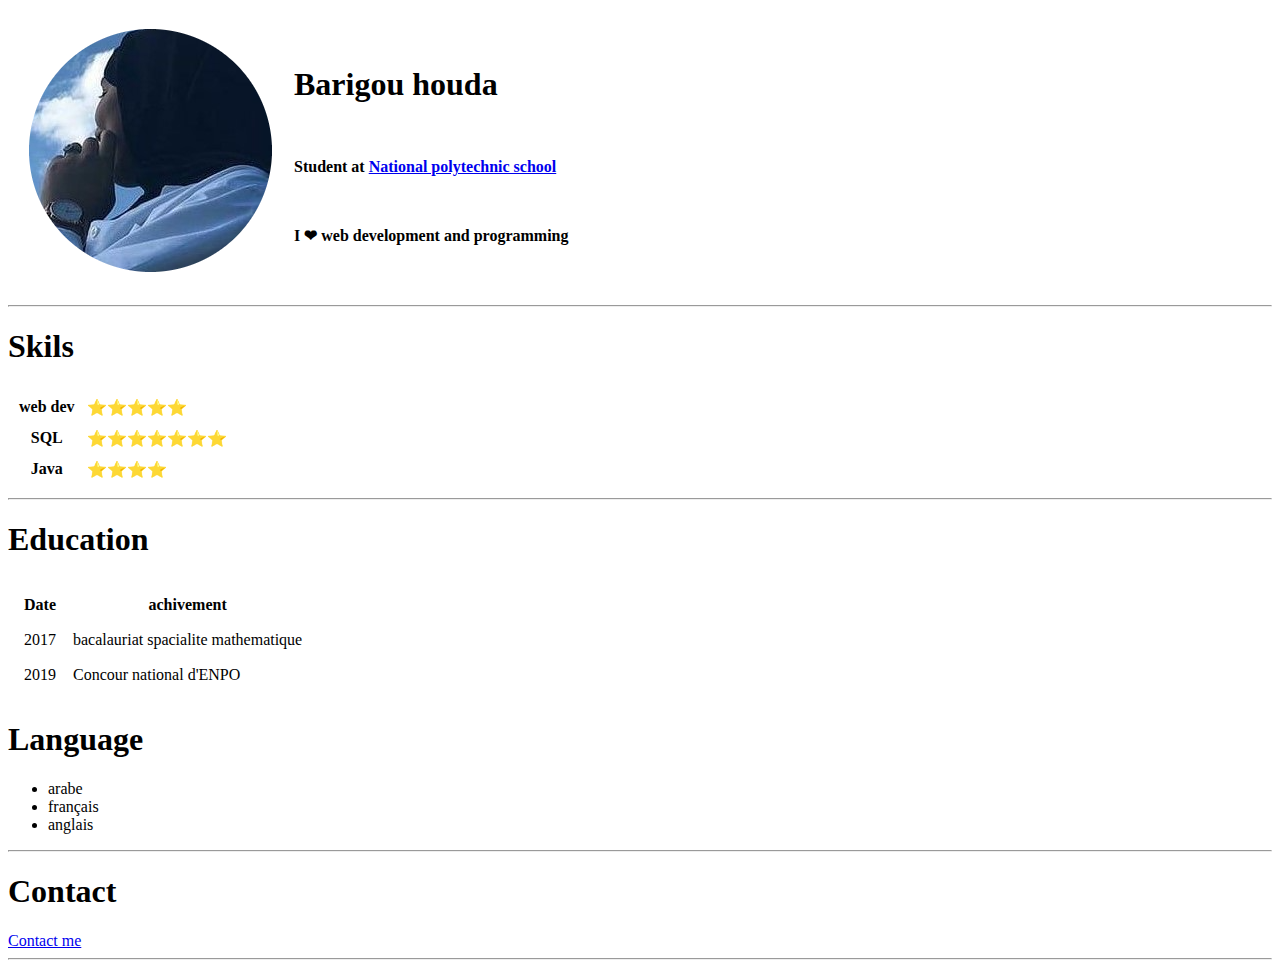
==== index.html @ eae4ea98 "Add files via upload" ====
<!DOCTYPE html>
<html>
<head>
    <meta charset="UTF-8">

    <title>houda's site</title>
    <link rel="stylesheet" href="C:\Users\ASUS\Desktop\CSS\styles.css">

</head>
<body>

<table cellspacing="20">
    <tr>
        <td><img src="image2.png" alt="houda"></td>
        <td>
            <h1>Barigou houda</h1><br>
            <p><b>Student at <a href="https://fr.wikipedia.org/wiki/%C3%89cole_nationale_polytechnique_d%27Oran">National polytechnic school</a></b></p><br>
            <p><b> I ❤ web development and programming</b> </p>
            </td>
            </tr>
            </table>
            <hr>
            <h1>Skils</h1>
           <table cellspacing="10">
               <tr>
                   <th>web dev</th>
                    <td>⭐⭐⭐⭐⭐</td>
               </tr>

                    <tr>
                        <th>SQL</td>
                        <td>⭐⭐⭐⭐⭐⭐⭐</th>
                    </tr>

                        <tr>
                            <th>Java</th>
                            <td>⭐⭐⭐⭐</td>
                        </tr>
           </table>
           <hr>
           <h1>Education</h1>
           <table cellspacing="15" >
               <tr><th>Date</th>
                <th>achivement</th>
            </tr>
            <tr>
                <td>2017</td>
                <td>bacalauriat spacialite mathematique</td>
            </tr>
            <tr>
                <td>2019</td>
                <td>Concour national d'ENPO </td>
            </tr>
           </table>
           <h1>Language</h1>
           <Ul>
               <li>arabe</li>
               <li>français</li>
               <li>anglais</li>
           </Ul>
           <hr>
           <h1>Contact</h1>
           <a href="contact.html">Contact me </a>
           <hr>

</body>
</html>
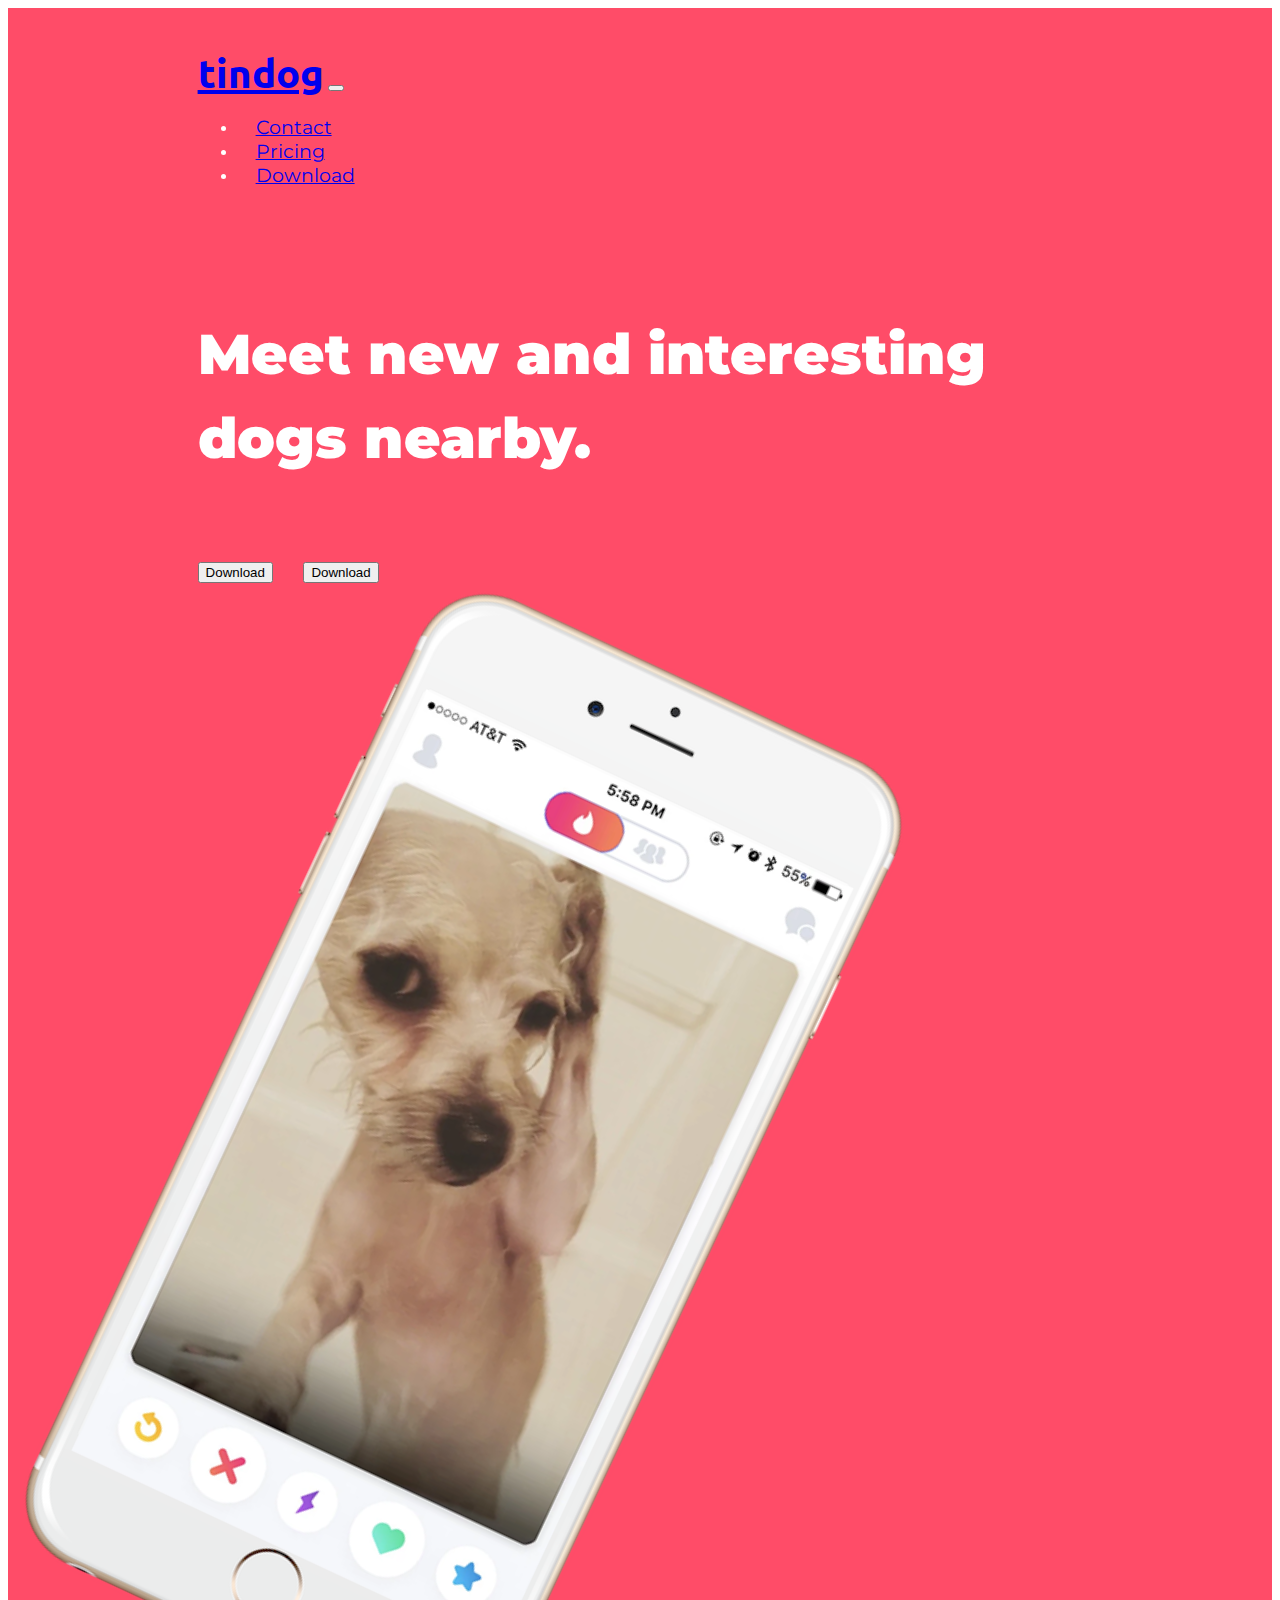
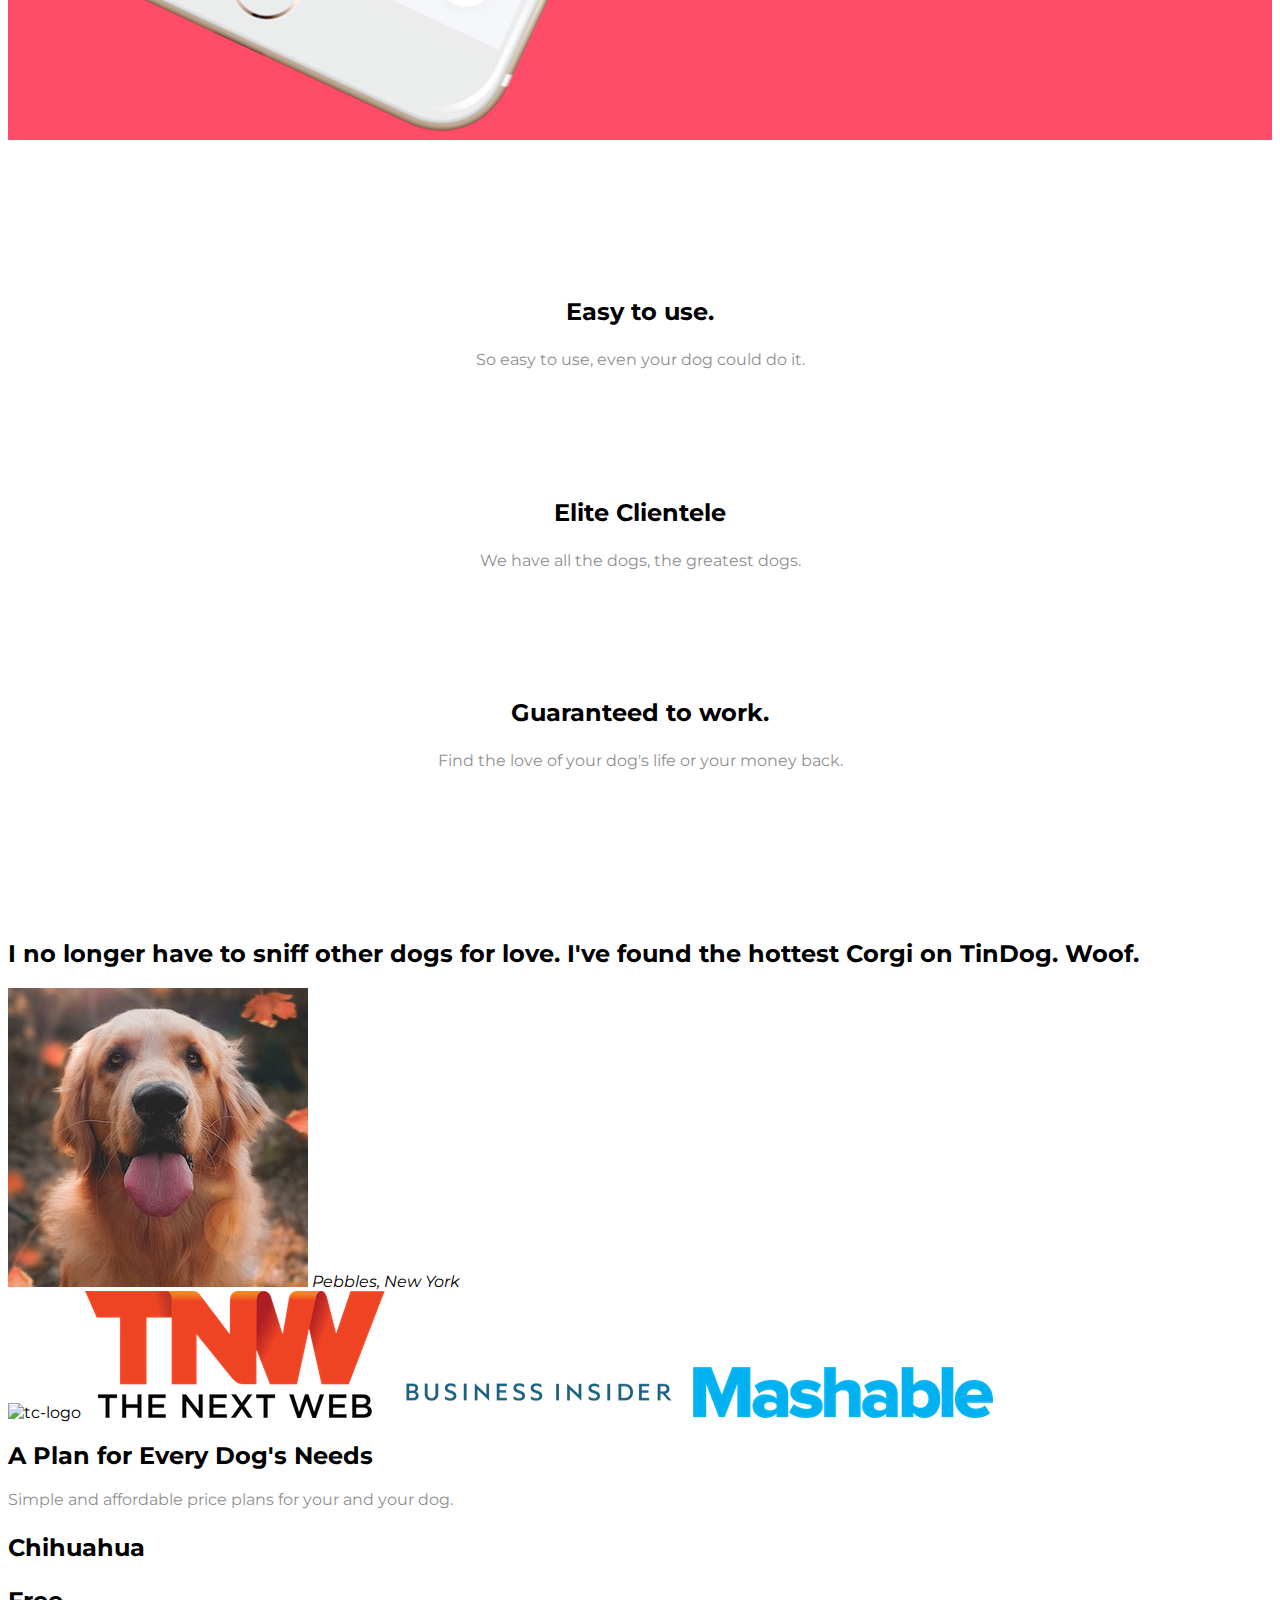
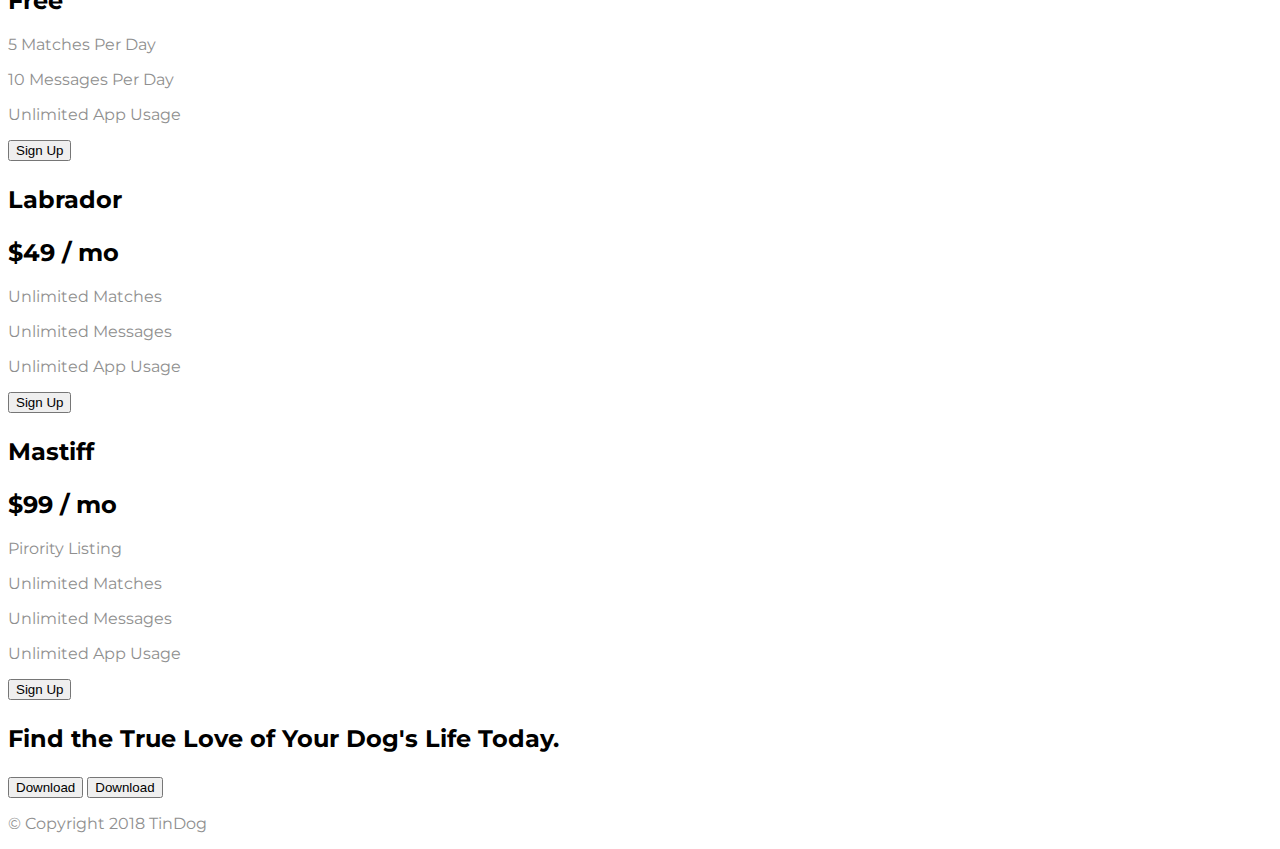
==== commit 94c6ae08: "Add files via upload" ====
--- a/index.html
+++ b/index.html
@@ -1,78 +1,172 @@
-<!DOCTYPE html>
-<html>
-<head>
-    <meta charset="UTF-8">
-
-    <title>houda's site</title>
-    <link rel="stylesheet" href="C:\Users\ASUS\Desktop\CSS\styles.css">
-
-</head>
-<body>
-
-<table cellspacing="20">
-    <tr>
-        <td><img src="image2.png" alt="houda"></td>
-        <td>
-            <h1>Barigou houda</h1><br>
-            <p><b>Student at <a href="https://fr.wikipedia.org/wiki/%C3%89cole_nationale_polytechnique_d%27Oran">National polytechnic school</a></b></p><br>
-            <p><b> I ❤ web development and programming</b> </p>
-            </td>
-            </tr>
-            </table>
-            <hr>
-            <h1>Skils</h1>
-           <table cellspacing="10">
-               <tr>
-                   <th>web dev</th>
-                    <td>⭐⭐⭐⭐⭐</td>
-               </tr>
-
-                    <tr>
-                        <th>SQL</td>
-                        <td>⭐⭐⭐⭐⭐⭐⭐</th>
-                    </tr>
-
-                        <tr>
-                            <th>Java</th>
-                            <td>⭐⭐⭐⭐</td>
-                        </tr>
-           </table>
-           <hr>
-           <h1>Education</h1>
-           <table cellspacing="15" >
-               <tr><th>Date</th>
-                <th>achivement</th>
-            </tr>
-            <tr>
-                <td>2017</td>
-                <td>bacalauriat spacialite mathematique</td>
-            </tr>
-            <tr>
-                <td>2019</td>
-                <td>Concour national d'ENPO </td>
-            </tr>
-           </table>
-           <h1>Language</h1>
-           <Ul>
-               <li>arabe</li>
-               <li>français</li>
-               <li>anglais</li>
-           </Ul>
-           <hr>
-           <h1>Contact</h1>
-           <a href="contact.html">Contact me </a>
-           <hr>
-
-</body>
-</html>
-
-
-
-
-
-
-
-            
-
-
-    +<!DOCTYPE html>
+<html>
+
+<head>
+  <meta charset="utf-8">
+  <title>TinDog</title>
+  <!-- google font -->
+  <link href="https://fonts.googleapis.com/css2?family=Montserrat:wght@100;400;900&family=Ubuntu:wght@300&display=swap" rel="stylesheet">
+
+  <!-- bootstrap -->
+  <link href="https://cdn.jsdelivr.net/npm/bootstrap@5.1.0/dist/css/bootstrap.min.css" rel="stylesheet" integrity="sha384-KyZXEAg3QhqLMpG8r+8fhAXLRk2vvoC2f3B09zVXn8CA5QIVfZOJ3BCsw2P0p/We" crossorigin="anonymous">
+  <script src="https://cdn.jsdelivr.net/npm/bootstrap@5.1.0/dist/js/bootstrap.bundle.min.js" integrity="sha384-U1DAWAznBHeqEIlVSCgzq+c9gqGAJn5c/t99JyeKa9xxaYpSvHU5awsuZVVFIhvj" crossorigin="anonymous"></script>
+
+  <!-- css -->
+  <link rel="stylesheet" href="css/styles.css">
+
+  <!-- font awsome -->
+  <link rel="stylesheet" href="https://use.fontawesome.com/releases/v5.15.4/css/all.css" integrity="sha384-DyZ88mC6Up2uqS4h/KRgHuoeGwBcD4Ng9SiP4dIRy0EXTlnuz47vAwmeGwVChigm" crossorigin="anonymous">
+  
+</head>
+
+<body>
+
+  <section id="title">
+    <div class="container-fluid" >
+    <nav class="navbar navbar-expand-lg navbar-dark ">
+      <a class="navbar-brand" href="#" >tindog</a>
+      <button class="navbar-toggler" type="button" data-bs-toggle="collapse" data-bs-target="#navbarSupportedContent" aria-controls="navbarSupportedContent" aria-expanded="false" aria-label="Toggle navigation">
+       <span class="navbar-toggler-icon"></span>
+     </button>
+         
+     <div class="collapse navbar-collapse" id="navbarSupportedContent">
+     <ul class="navbar-nav ms-auto">
+         <li class="nav-item">
+             <a class="nav-link" href="#">Contact</a>
+         </li>
+         <li class="nav-item">
+             <a class="nav-link" href="#">Pricing</a>
+         </li>
+         <li class="nav-item">
+             <a class="nav-link" href="#">Download</a>
+         </li>
+     </ul>
+     </div>
+ </nav>
+
+
+
+
+    <!-- Title -->
+<div class="row">
+    <div class="col-lg-6 ">
+      <h1>Meet new and interesting dogs nearby.</h1>
+      <button type="button" class="btn btn-dark btn-lg download-button" ><i class="fab fa-apple"></i> Download</button>
+      <button type="button" class="btn btn-outline-light btn-lg download-button"><i class="fab fa-google-play"></i> Download</button>
+    </div>
+    <div class="col-lg-6 ">
+      <img class="title-image" src="images/iphone6.png" alt="iphone-mockup">
+    </div>
+  </div>
+</div>
+  </section>
+
+
+  <!-- Features -->
+
+  <section id="features">
+    <div class="row" >
+    <div class="feature-box col-lg-4">
+    <i class="icon fas fa-check-circle fa-4x"></i>
+    <h3>Easy to use.</h3>
+    <p>So easy to use, even your dog could do it.</p>
+  </div>
+    <div class="feature-box col-lg-4">
+    <i class="icon fas fa-bullseye fa-4x"></i>
+    <h3>Elite Clientele</h3>
+    <p>We have all the dogs, the greatest dogs.</p>
+  </div>
+    <div class="feature-box col-lg-4">
+    <i class="icon fas fa-heart fa-4x"></i>
+    <h3>Guaranteed to work.</h3>
+    <p>Find the love of your dog's life or your money back.</p>
+  </div>
+</div>
+</div>
+  </section>
+
+
+  <!-- Testimonials -->
+
+  <section id="testimonials">
+
+    <h2>I no longer have to sniff other dogs for love. I've found the hottest Corgi on TinDog. Woof.</h2>
+    <img src="images/dog-img.jpg" alt="dog-profile">
+    <em>Pebbles, New York</em>
+
+    <!-- <h2 class="testimonial-text">My dog used to be so lonely, but with TinDog's help, they've found the love of their life. I think.</h2>
+    <img class="testimonial-image" src="images/lady-img.jpg" alt="lady-profile">
+    <em>Beverly, Illinois</em> -->
+
+  </section>
+
+
+  <!-- Press -->
+
+  <section id="press">
+    <img src="images/techcrunch.png" alt="tc-logo">
+    <img src="images/tnw.png" alt="tnw-logo">
+    <img src="images/bizinsider.png" alt="biz-insider-logo">
+    <img src="images/mashable.png" alt="mashable-logo">
+
+  </section>
+
+
+  <!-- Pricing -->
+
+  <section id="pricing">
+
+    <h2>A Plan for Every Dog's Needs</h2>
+    <p>Simple and affordable price plans for your and your dog.</p>
+
+
+    <h3>Chihuahua</h3>
+    <h2>Free</h2>
+    <p>5 Matches Per Day</p>
+    <p>10 Messages Per Day</p>
+    <p>Unlimited App Usage</p>
+    <button type="button">Sign Up</button>
+
+
+    <h3>Labrador</h3>
+    <h2>$49 / mo</h2>
+    <p>Unlimited Matches</p>
+    <p>Unlimited Messages</p>
+    <p>Unlimited App Usage</p>
+    <button type="button">Sign Up</button>
+
+
+    <h3>Mastiff</h3>
+    <h2>$99 / mo</h2>
+    <p>Pirority Listing</p>
+    <p>Unlimited Matches</p>
+    <p>Unlimited Messages</p>
+    <p>Unlimited App Usage</p>
+    <button type="button">Sign Up</button>
+
+  </section>
+
+
+  <!-- Call to Action -->
+
+  <section id="cta">
+
+    <h3>Find the True Love of Your Dog's Life Today.</h3>
+    <button type="button">Download</button>
+    <button type="button">Download</button>
+
+  </section>
+
+
+  <!-- Footer -->
+
+  <footer id="footer">
+
+    <p>© Copyright 2018 TinDog</p>
+
+  </footer>
+
+
+</body>
+
+</html>
--- a/css/styles.css
+++ b/css/styles.css
@@ -0,0 +1,66 @@
+body {
+  font-family: "Montserrat";
+}
+#title {
+  background-color: #ff4c68;
+  color: white;
+}
+.container-fluid {
+  padding: 3% 15%;
+}
+h1 {
+  font-family: "Montserrat", sans-serif;
+  font-size: 3.5rem;
+  line-height: 1.5;
+  font-weight: 900;
+}
+/* navigation bar */
+
+.navbar {
+  padding: 0 0 4.5rem;
+}
+.navbar-brand {
+  font-family: "ubuntu";
+  font-size: 2.5rem;
+  font-weight: bold;
+}
+.nav-item {
+  padding: 0 18px;
+}
+.nav-link {
+  font-size: 1.2rem;
+  font-family: "Montserrat";
+  font-weight: 400;
+}
+/* Download buttons */
+.download-button {
+  margin: 5% 3% 5% 0;
+}
+/* title image */
+.title-image {
+  width: 60%;
+  transform: rotate(25deg);
+}
+/* features */
+
+#features {
+  padding: 7% 15%;
+}
+.feature-box {
+  text-align: center;
+  padding: 5%;
+}
+.icon {
+  color: #ef8172;
+  margin-bottom: 1rem;
+}
+.icon:hover {
+  color: #ff4c68;
+}
+h3 {
+  font-weight: bold;
+  font-size: 1.5rem;
+}
+p {
+  color: #8f8f8f;
+}
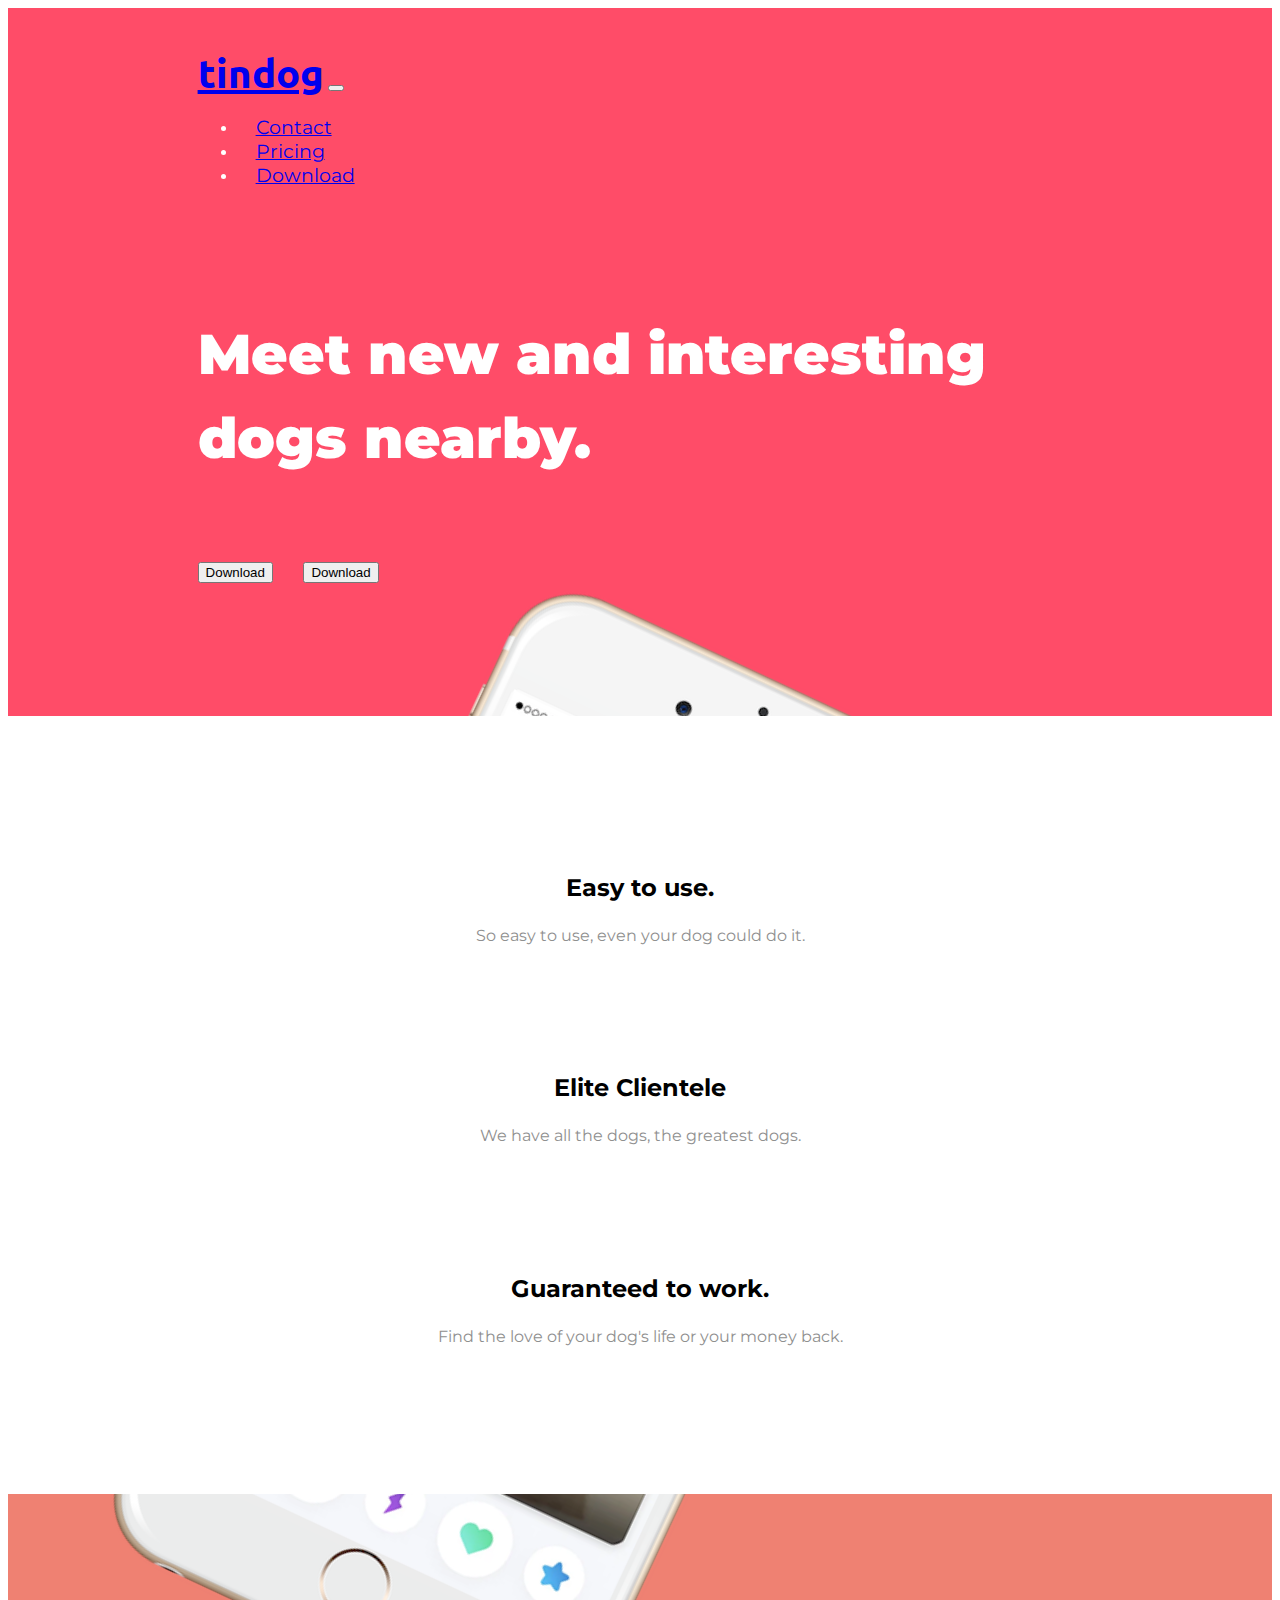
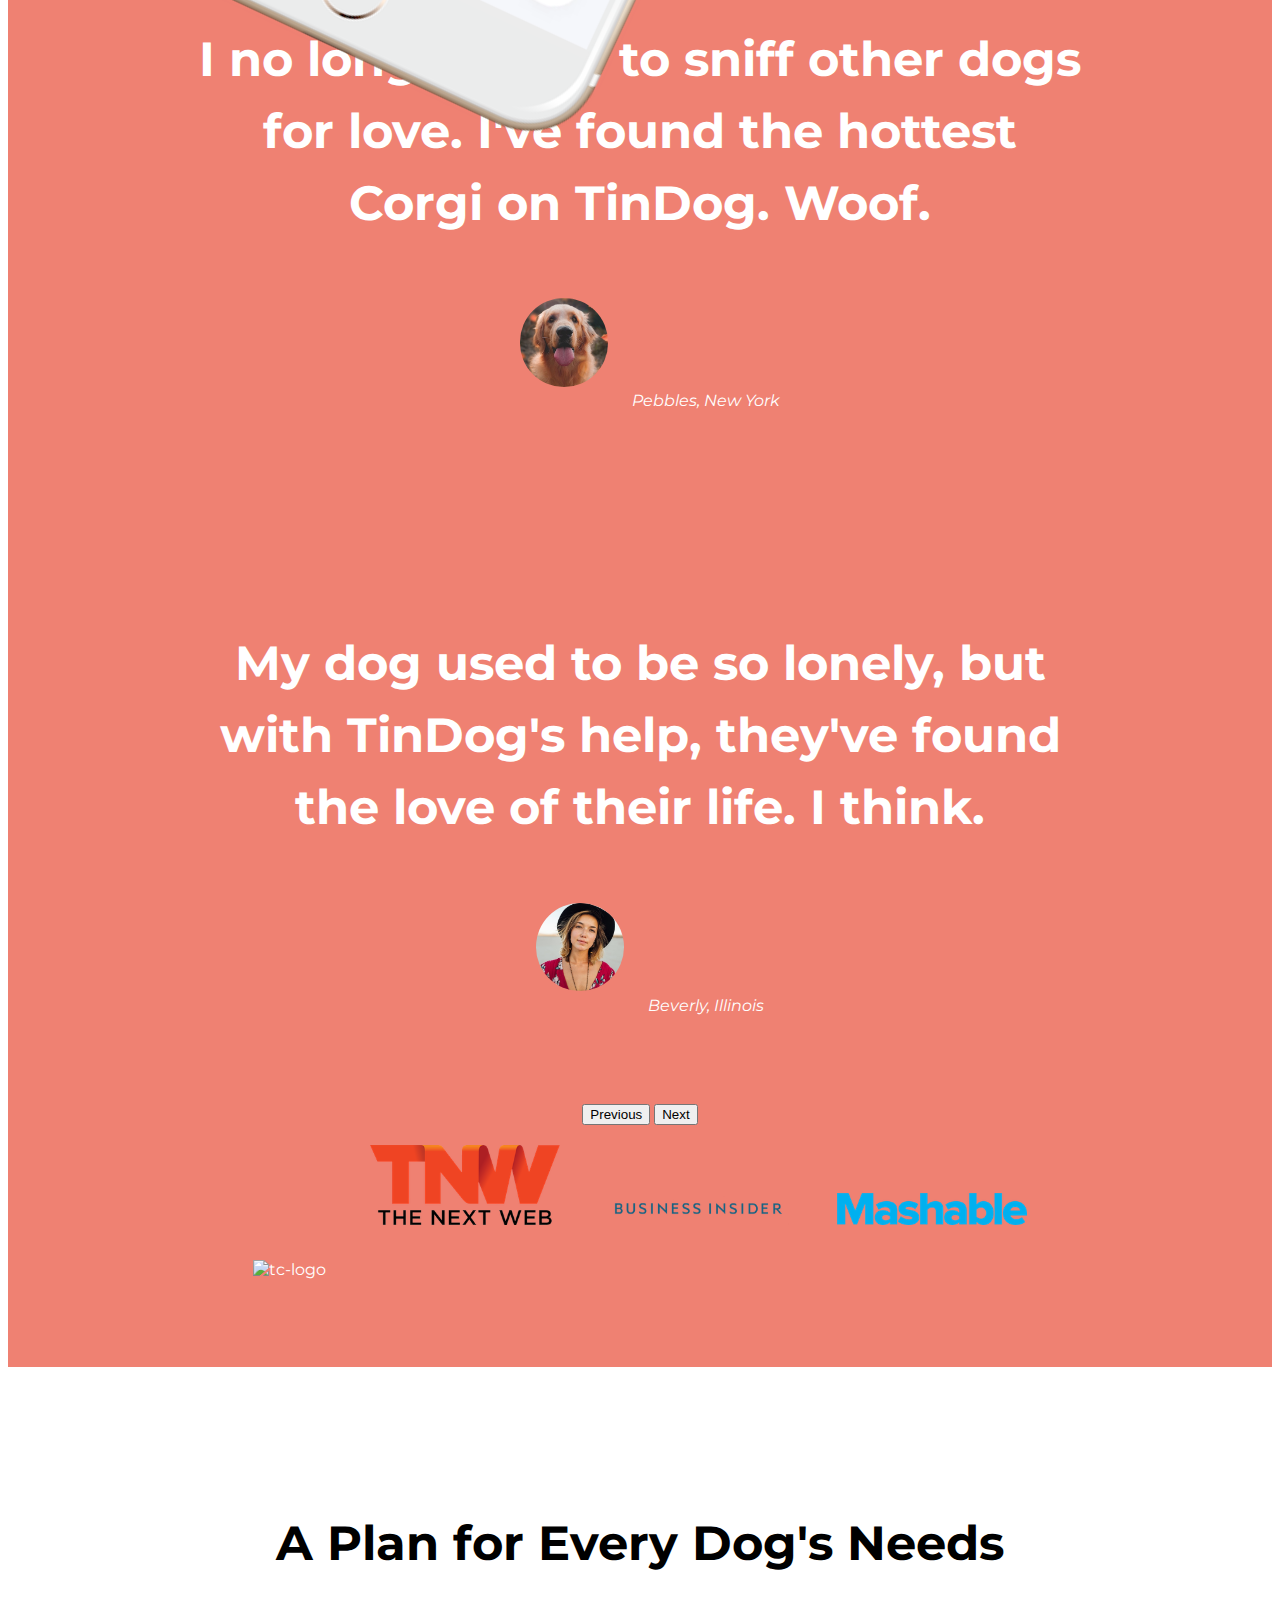
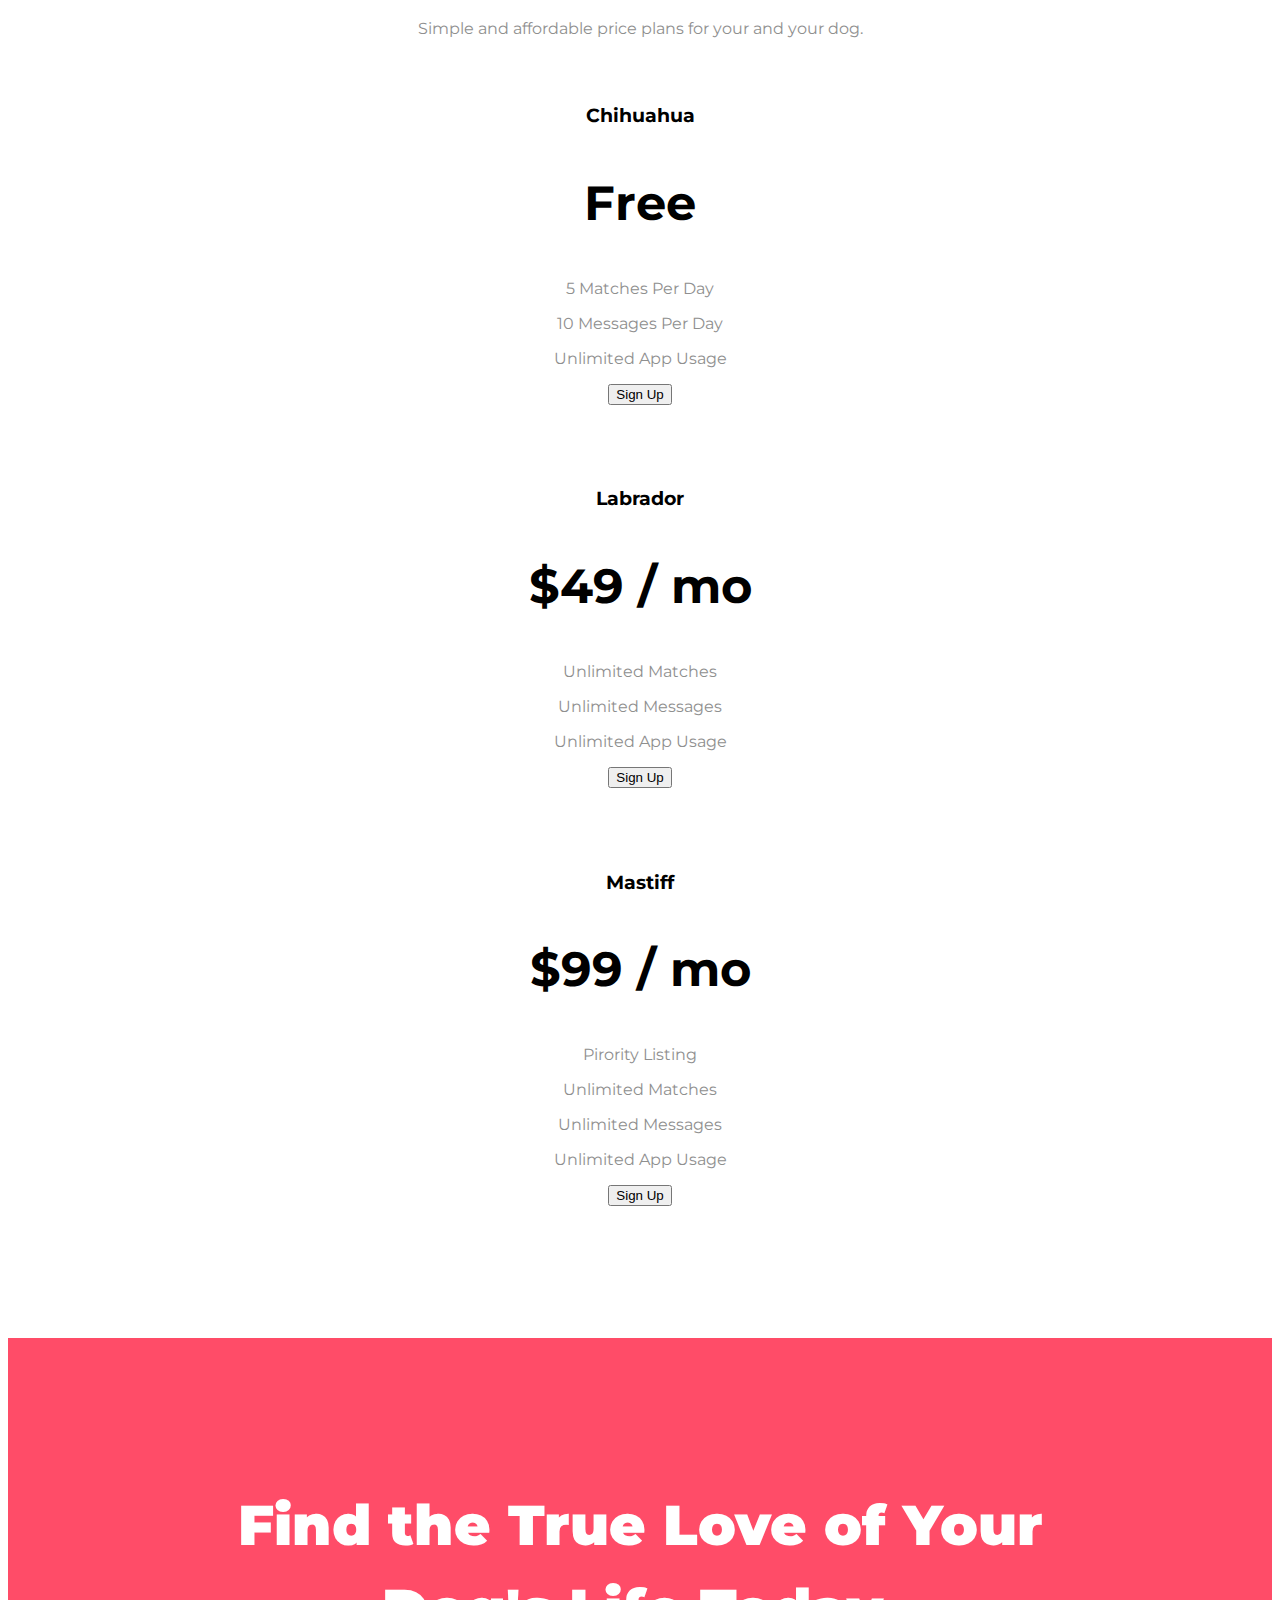
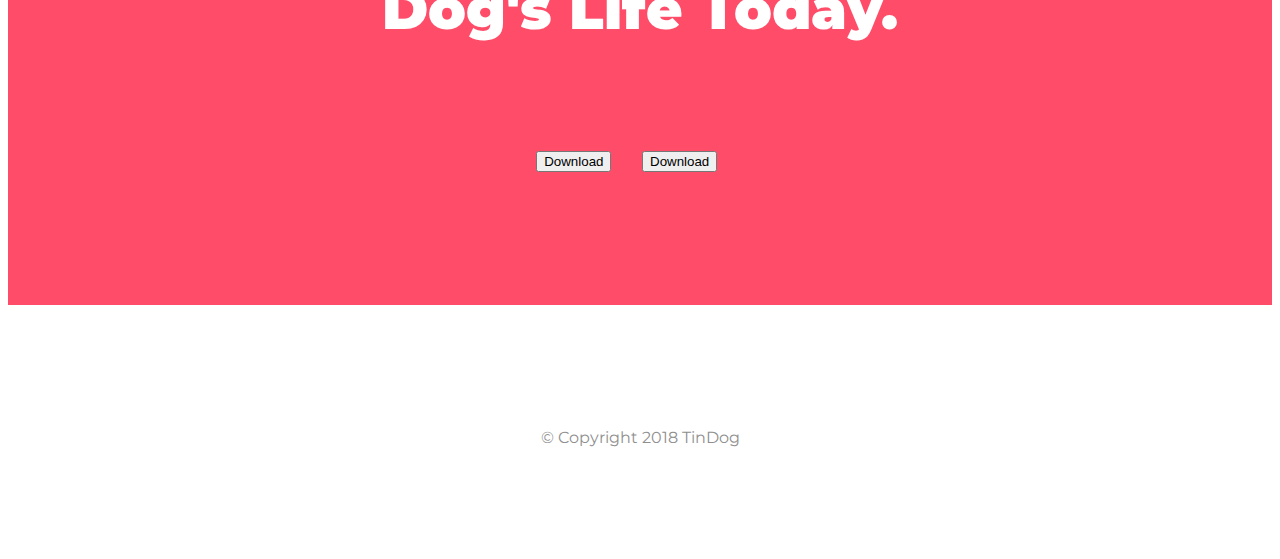
==== commit dd340672: "Add files via upload" ====
--- a/index.html
+++ b/index.html
@@ -5,168 +5,224 @@
   <meta charset="utf-8">
   <title>TinDog</title>
   <!-- google font -->
-  <link href="https://fonts.googleapis.com/css2?family=Montserrat:wght@100;400;900&family=Ubuntu:wght@300&display=swap" rel="stylesheet">
+  <link href="https://fonts.googleapis.com/css2?family=Montserrat:wght@100;400;900&family=Ubuntu:wght@300&display=swap"
+    rel="stylesheet">
 
   <!-- bootstrap -->
-  <link href="https://cdn.jsdelivr.net/npm/bootstrap@5.1.0/dist/css/bootstrap.min.css" rel="stylesheet" integrity="sha384-KyZXEAg3QhqLMpG8r+8fhAXLRk2vvoC2f3B09zVXn8CA5QIVfZOJ3BCsw2P0p/We" crossorigin="anonymous">
-  <script src="https://cdn.jsdelivr.net/npm/bootstrap@5.1.0/dist/js/bootstrap.bundle.min.js" integrity="sha384-U1DAWAznBHeqEIlVSCgzq+c9gqGAJn5c/t99JyeKa9xxaYpSvHU5awsuZVVFIhvj" crossorigin="anonymous"></script>
+  <link href="https://cdn.jsdelivr.net/npm/bootstrap@5.1.0/dist/css/bootstrap.min.css" rel="stylesheet"
+    integrity="sha384-KyZXEAg3QhqLMpG8r+8fhAXLRk2vvoC2f3B09zVXn8CA5QIVfZOJ3BCsw2P0p/We" crossorigin="anonymous">
+  <script src="https://cdn.jsdelivr.net/npm/bootstrap@5.1.0/dist/js/bootstrap.bundle.min.js"
+    integrity="sha384-U1DAWAznBHeqEIlVSCgzq+c9gqGAJn5c/t99JyeKa9xxaYpSvHU5awsuZVVFIhvj" crossorigin="anonymous">
+  </script>
 
   <!-- css -->
   <link rel="stylesheet" href="css/styles.css">
 
   <!-- font awsome -->
-  <link rel="stylesheet" href="https://use.fontawesome.com/releases/v5.15.4/css/all.css" integrity="sha384-DyZ88mC6Up2uqS4h/KRgHuoeGwBcD4Ng9SiP4dIRy0EXTlnuz47vAwmeGwVChigm" crossorigin="anonymous">
-  
+  <link rel="stylesheet" href="https://use.fontawesome.com/releases/v5.15.4/css/all.css"
+    integrity="sha384-DyZ88mC6Up2uqS4h/KRgHuoeGwBcD4Ng9SiP4dIRy0EXTlnuz47vAwmeGwVChigm" crossorigin="anonymous">
+
 </head>
 
 <body>
 
-  <section id="title">
-    <div class="container-fluid" >
-    <nav class="navbar navbar-expand-lg navbar-dark ">
-      <a class="navbar-brand" href="#" >tindog</a>
-      <button class="navbar-toggler" type="button" data-bs-toggle="collapse" data-bs-target="#navbarSupportedContent" aria-controls="navbarSupportedContent" aria-expanded="false" aria-label="Toggle navigation">
-       <span class="navbar-toggler-icon"></span>
-     </button>
-         
-     <div class="collapse navbar-collapse" id="navbarSupportedContent">
-     <ul class="navbar-nav ms-auto">
-         <li class="nav-item">
-             <a class="nav-link" href="#">Contact</a>
-         </li>
-         <li class="nav-item">
-             <a class="nav-link" href="#">Pricing</a>
-         </li>
-         <li class="nav-item">
-             <a class="nav-link" href="#">Download</a>
-         </li>
-     </ul>
-     </div>
- </nav>
-
-
-
-
-    <!-- Title -->
-<div class="row">
-    <div class="col-lg-6 ">
-      <h1>Meet new and interesting dogs nearby.</h1>
-      <button type="button" class="btn btn-dark btn-lg download-button" ><i class="fab fa-apple"></i> Download</button>
-      <button type="button" class="btn btn-outline-light btn-lg download-button"><i class="fab fa-google-play"></i> Download</button>
-    </div>
-    <div class="col-lg-6 ">
-      <img class="title-image" src="images/iphone6.png" alt="iphone-mockup">
-    </div>
-  </div>
-</div>
+  <section class="colored-section" id="title">
+    <div class="container-fluid">
+      <nav class="navbar navbar-expand-lg navbar-dark ">
+        <a class="navbar-brand" href="#">tindog</a>
+        <button class="navbar-toggler" type="button" data-bs-toggle="collapse" data-bs-target="#navbarSupportedContent"
+          aria-controls="navbarSupportedContent" aria-expanded="false" aria-label="Toggle navigation">
+          <span class="navbar-toggler-icon"></span>
+        </button>
+
+        <div class="collapse navbar-collapse" id="navbarSupportedContent">
+          <ul class="navbar-nav ms-auto">
+            <li class="nav-item">
+              <a class="nav-link" href="#footer">Contact</a>
+            </li>
+            <li class="nav-item">
+              <a class="nav-link" href="#pricing">Pricing</a>
+            </li>
+            <li class="nav-item">
+              <a class="nav-link" href="#cta">Download</a>
+            </li>
+          </ul>
+        </div>
+      </nav>
+
+
+
+
+      <!-- Title -->
+      <div class="row">
+        <div class="col-lg-6 ">
+          <h1 class="big-heading">Meet new and interesting dogs nearby.</h1>
+          <button type="button" class="btn btn-dark btn-lg download-button"><i class="fab fa-apple"></i>
+            Download</button>
+          <button type="button" class="btn btn-outline-light btn-lg download-button"><i class="fab fa-google-play"></i>
+            Download</button>
+        </div>
+        <div class="col-lg-6 title-image-container">
+          <img class="title-image" src="images/iphone6.png" alt="iphone-mockup">
+        </div>
+      </div>
+    </div>
   </section>
 
 
   <!-- Features -->
 
-  <section id="features">
-    <div class="row" >
-    <div class="feature-box col-lg-4">
-    <i class="icon fas fa-check-circle fa-4x"></i>
-    <h3>Easy to use.</h3>
-    <p>So easy to use, even your dog could do it.</p>
-  </div>
-    <div class="feature-box col-lg-4">
-    <i class="icon fas fa-bullseye fa-4x"></i>
-    <h3>Elite Clientele</h3>
-    <p>We have all the dogs, the greatest dogs.</p>
-  </div>
-    <div class="feature-box col-lg-4">
-    <i class="icon fas fa-heart fa-4x"></i>
-    <h3>Guaranteed to work.</h3>
-    <p>Find the love of your dog's life or your money back.</p>
-  </div>
-</div>
-</div>
+  <section class="white-section" id="features">
+    <div class="container-fluid">
+      <div class="row">
+        <div class="feature-box col-lg-4">
+          <i class="icon fas fa-check-circle fa-4x"></i>
+          <h3 class="feature-title">Easy to use.</h3>
+          <p>So easy to use, even your dog could do it.</p>
+        </div>
+        <div class="feature-box col-lg-4">
+          <i class="icon fas fa-bullseye fa-4x"></i>
+          <h3 class="feature-title">Elite Clientele</h3>
+          <p>We have all the dogs, the greatest dogs.</p>
+        </div>
+        <div class="feature-box col-lg-4">
+          <i class="icon fas fa-heart fa-4x"></i>
+          <h3 class="feature-title">Guaranteed to work.</h3>
+          <p>Find the love of your dog's life or your money back.</p>
+        </div>
+      </div>
+    </div>
   </section>
 
 
   <!-- Testimonials -->
 
-  <section id="testimonials">
-
-    <h2>I no longer have to sniff other dogs for love. I've found the hottest Corgi on TinDog. Woof.</h2>
-    <img src="images/dog-img.jpg" alt="dog-profile">
-    <em>Pebbles, New York</em>
-
-    <!-- <h2 class="testimonial-text">My dog used to be so lonely, but with TinDog's help, they've found the love of their life. I think.</h2>
-    <img class="testimonial-image" src="images/lady-img.jpg" alt="lady-profile">
-    <em>Beverly, Illinois</em> -->
-
+  <section class="colored-section" id="testimonials">
+    <div id="testimonial-carousel" class="carousel slide" data-bs-ride="false">
+      <div class="carousel-inner">
+        <div class="carousel-item active container-fluid">
+          <h2 class="testimonial-text">I no longer have to sniff other dogs for love. I've found the hottest Corgi on
+            TinDog. Woof.</h2>
+          <img class="testimonial-image" src="images/dog-img.jpg" alt="dog-profile">
+          <em>Pebbles, New York</em>
+        </div>
+        <div class="carousel-item container-fluid">
+
+          <h2 class="testimonial-text">My dog used to be so lonely, but with TinDog's help, they've found the love of
+            their life. I think.</h2>
+          <img class="testimonial-image" src="images/lady-img.jpg" alt="lady-profile">
+          <em>Beverly, Illinois</em>
+        </div>
+      </div>
+      <button class="carousel-control-prev" type="button" data-bs-target="#testimonial-carousel" data-bs-slide="prev">
+        <span class="carousel-control-prev-icon" aria-hidden="true"></span>
+        <span class="visually-hidden">Previous</span>
+      </button>
+      <button class="carousel-control-next" type="button" data-bs-target="#testimonial-carousel" data-bs-slide="next">
+        <span class="carousel-control-next-icon" aria-hidden="true"></span>
+        <span class="visually-hidden">Next</span>
+      </button>
+    </div>
   </section>
 
 
   <!-- Press -->
 
-  <section id="press">
-    <img src="images/techcrunch.png" alt="tc-logo">
-    <img src="images/tnw.png" alt="tnw-logo">
-    <img src="images/bizinsider.png" alt="biz-insider-logo">
-    <img src="images/mashable.png" alt="mashable-logo">
+  <section class="colored-section" id="press">
+    <img class="press-logo" src="images/techcrunch.png" alt="tc-logo">
+    <img class="press-logo" src="images/tnw.png" alt="tnw-logo">
+    <img class="press-logo" src="images/bizinsider.png" alt="biz-insider-logo">
+    <img class="press-logo" src="images/mashable.png" alt="mashable-logo">
 
   </section>
 
 
   <!-- Pricing -->
 
-  <section id="pricing">
-
-    <h2>A Plan for Every Dog's Needs</h2>
+  <section class="white-section" id="pricing">
+
+    <h2 class="section-heading">A Plan for Every Dog's Needs</h2>
     <p>Simple and affordable price plans for your and your dog.</p>
-
-
-    <h3>Chihuahua</h3>
-    <h2>Free</h2>
-    <p>5 Matches Per Day</p>
-    <p>10 Messages Per Day</p>
-    <p>Unlimited App Usage</p>
-    <button type="button">Sign Up</button>
-
-
-    <h3>Labrador</h3>
-    <h2>$49 / mo</h2>
-    <p>Unlimited Matches</p>
-    <p>Unlimited Messages</p>
-    <p>Unlimited App Usage</p>
-    <button type="button">Sign Up</button>
-
-
-    <h3>Mastiff</h3>
-    <h2>$99 / mo</h2>
-    <p>Pirority Listing</p>
-    <p>Unlimited Matches</p>
-    <p>Unlimited Messages</p>
-    <p>Unlimited App Usage</p>
-    <button type="button">Sign Up</button>
+    <div class="row">
+      <div class="pricing-column col-lg-4 col-md-6">
+        <div class="card">
+          <div class="card-header">
+            <h3>Chihuahua</h3>
+          </div>
+          <div class="card-body">
+            <h2 class="price-text">Free</h2>
+            <p>5 Matches Per Day</p>
+            <p>10 Messages Per Day</p>
+            <p>Unlimited App Usage</p>
+            <button type="button" class="w-100 btn btn-outline-dark btn-lg">Sign Up</button>
+          </div>
+        </div>
+      </div>
+      <div class="pricing-column col-lg-4 col-md-6">
+        <div class="card">
+          <div class="card-header">
+            <h3>Labrador</h3>
+          </div>
+          <div class="card-body">
+            <h2 class="price-text">$49 / mo</h2>
+            <p>Unlimited Matches</p>
+            <p>Unlimited Messages</p>
+            <p>Unlimited App Usage</p>
+            <button type="button" class="w-100 btn btn-dark btn-lg">Sign Up</button>
+          </div>
+        </div>
+      </div>
+      <div class="pricing-column col-lg-4">
+        <div class="card">
+          <div class="card-header">
+            <h3>Mastiff</h3>
+          </div>
+          <div class="card-body">
+            <h2 class="price-text">$99 / mo</h2>
+            <p>Pirority Listing</p>
+            <p>Unlimited Matches</p>
+            <p>Unlimited Messages</p>
+            <p>Unlimited App Usage</p>
+            <button type="button" class="w-100 btn btn-dark btn-lg">Sign Up</button>
+          </div>
+        </div>
+      </div>
+    </div>
+
+
+
+
+
 
   </section>
 
 
   <!-- Call to Action -->
 
-  <section id="cta">
-
-    <h3>Find the True Love of Your Dog's Life Today.</h3>
-    <button type="button">Download</button>
-    <button type="button">Download</button>
-
+  <section class="colored-section" id="cta">
+    <div class="container-fluid">
+      <h3 class="big-heading">Find the True Love of Your Dog's Life Today.</h3>
+      <button type="button" class="btn btn-dark btn-lg download-button"><i class="fab fa-apple"></i> Download</button>
+      <button type="button" class="btn btn-outline-light btn-lg download-button"><i class="fab fa-google-play"></i>
+        Download</button>
+    </div>
   </section>
 
 
   <!-- Footer -->
 
-  <footer id="footer">
-
-    <p>© Copyright 2018 TinDog</p>
-
+  <footer class="white-section" id="footer">
+    <div class="container-fluid">
+      <i class="social-icon fab fa-twitter"></i>
+      <i class="social-icon fab fa-facebook-f"></i>
+      <i class="social-icon fab fa-instagram"></i>
+      <i class="social-icon fas fa-envelope"></i>
+
+      <p class="copyright">© Copyright 2018 TinDog</p>
+    </div>
   </footer>
 
 
 </body>
 
-</html>
+</html>--- a/css/styles.css
+++ b/css/styles.css
@@ -1,18 +1,47 @@
 body {
   font-family: "Montserrat";
+  text-align: center;
 }
-#title {
-  background-color: #ff4c68;
-  color: white;
+h1,h2,h3,h4,h5,h6 {
+  font-family: "Montserrat";
+  font-weight: bold;
 }
-.container-fluid {
-  padding: 3% 15%;
+p {
+  color: #8f8f8f;
 }
-h1 {
+
+/* Headings */ 
+
+.big-heading{
   font-family: "Montserrat", sans-serif;
   font-size: 3.5rem;
   line-height: 1.5;
   font-weight: 900;
+}
+.section-heading{
+  font-size: 3rem;
+  line-height: 1.5;
+}
+
+/* containers */
+
+.container-fluid {
+  padding: 7% 15%;
+}
+
+/* sections */
+.colored-section{
+  background-color: #ff4c68;
+  color: white;
+}
+
+.white-section{
+  background-color: white;
+}
+
+/* title section */
+#title {
+  text-align: left;
 }
 /* navigation bar */
 
@@ -32,6 +61,11 @@
   font-family: "Montserrat";
   font-weight: 400;
 }
+/* title section */
+#title .container-fluid  {
+  padding: 3% 15% 7%;  
+  text-align: left;
+}
 /* Download buttons */
 .download-button {
   margin: 5% 3% 5% 0;
@@ -40,11 +74,20 @@
 .title-image {
   width: 60%;
   transform: rotate(25deg);
+  position: absolute;
+  right: 30%;
+}
+.title-image-container {
+  position: relative;
 }
 /* features */
 
 #features {
-  padding: 7% 15%;
+  
+  position: relative;
+}
+.feature-title{
+  font-size: 1.5rem;
 }
 .feature-box {
   text-align: center;
@@ -57,10 +100,59 @@
 .icon:hover {
   color: #ff4c68;
 }
-h3 {
-  font-weight: bold;
-  font-size: 1.5rem;
+
+/* Testimonials section */
+
+#testimonials {
+  background-color: #ef8172;
 }
-p {
-  color: #8f8f8f;
+.testimonial-text{
+  font-size: 3rem;
+  line-height: 1.5;
 }
+.testimonial-image {
+  width: 10%;
+  border-radius: 100%;
+  margin: 20px;
+}
+#press {
+  background-color: #ef8172;
+  text-align: center;
+  padding-bottom: 3%;
+}
+.press-logo {
+  width: 15%;
+  margin: 20px 20px 50px;
+}
+
+/* pricing section */
+
+#pricing{
+  padding: 100px;
+}
+.price-text{
+  font-size: 3rem;
+  line-height: 1.5;
+}
+.pricing-column {
+  padding: 3% 2%;
+}
+
+@media (max-width: 1028px){
+  .title-image-container{
+    position: static;
+  }
+  .title-image{
+    position: static;
+    transform: rotate(0deg);
+  }
+  #title{
+    text-align: center;
+  }
+}
+
+/* footer */
+
+.social-icon {
+  margin: 20px 10px;
+}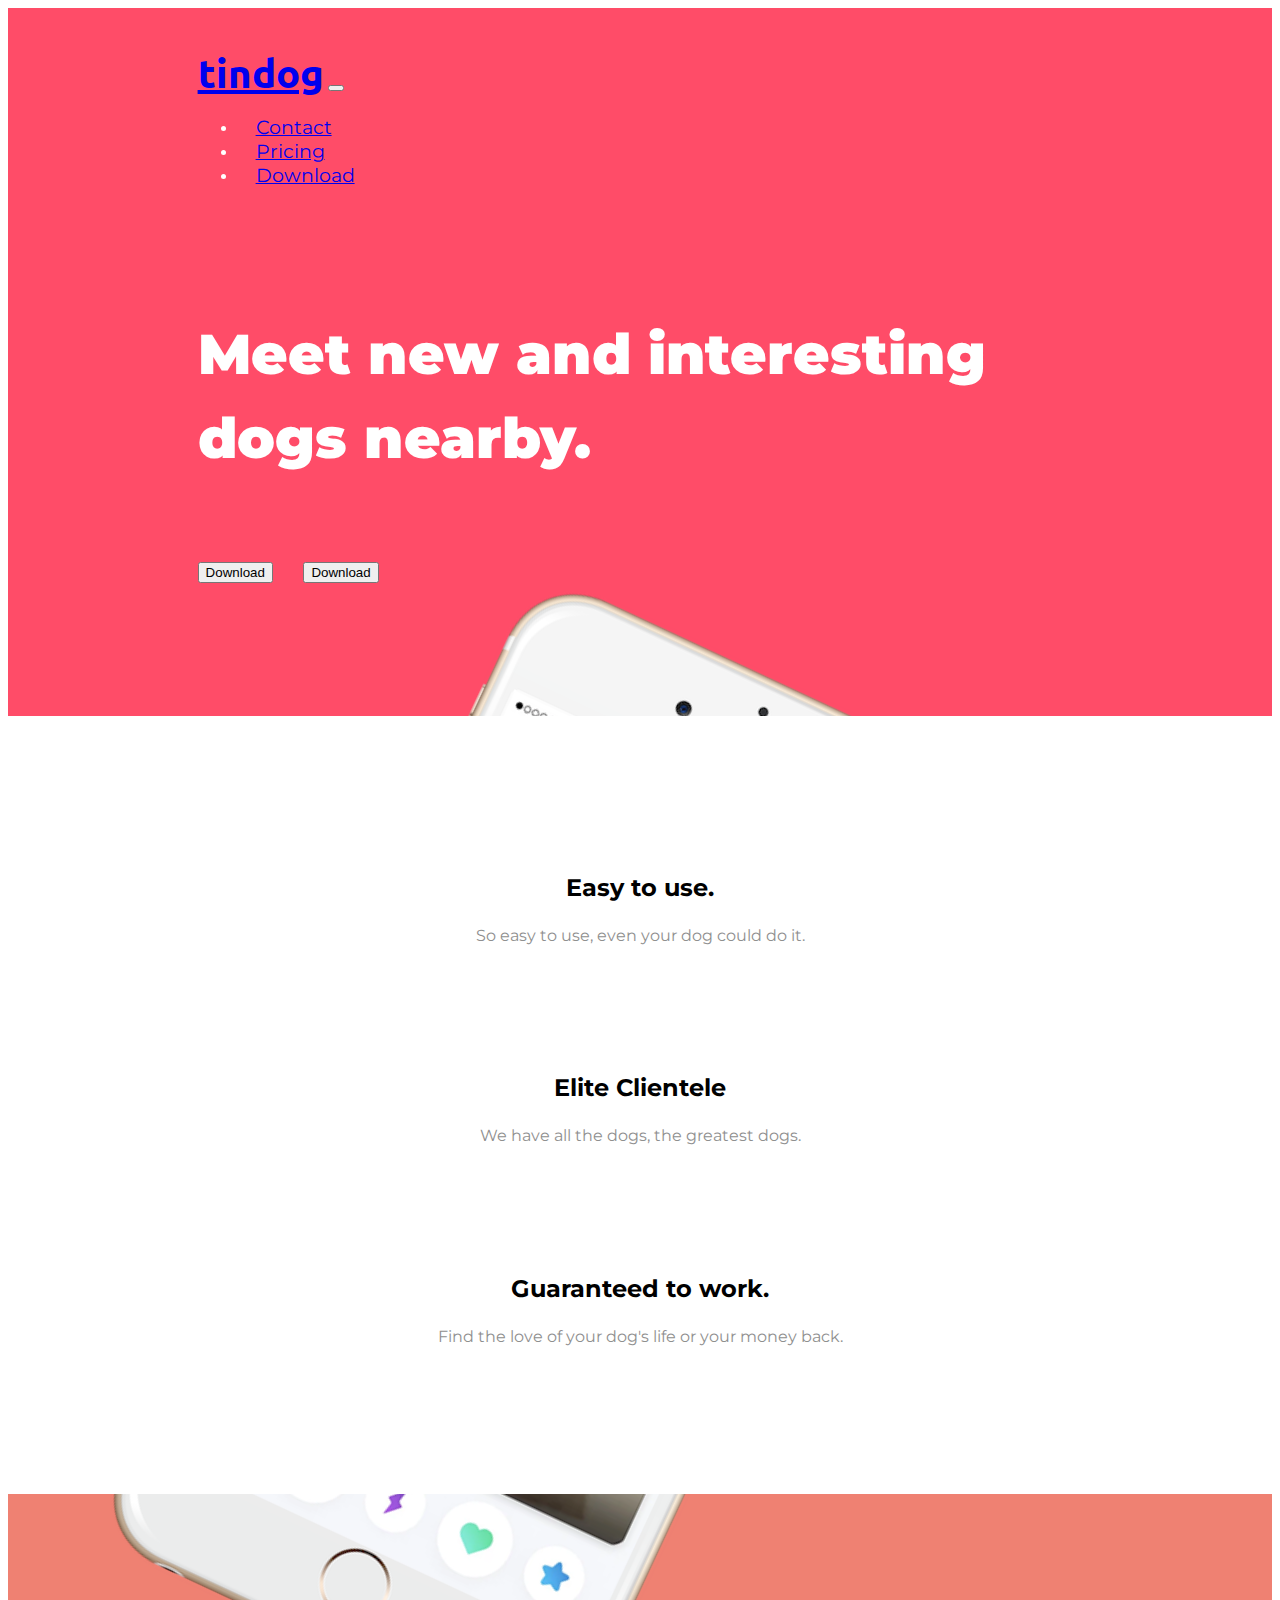
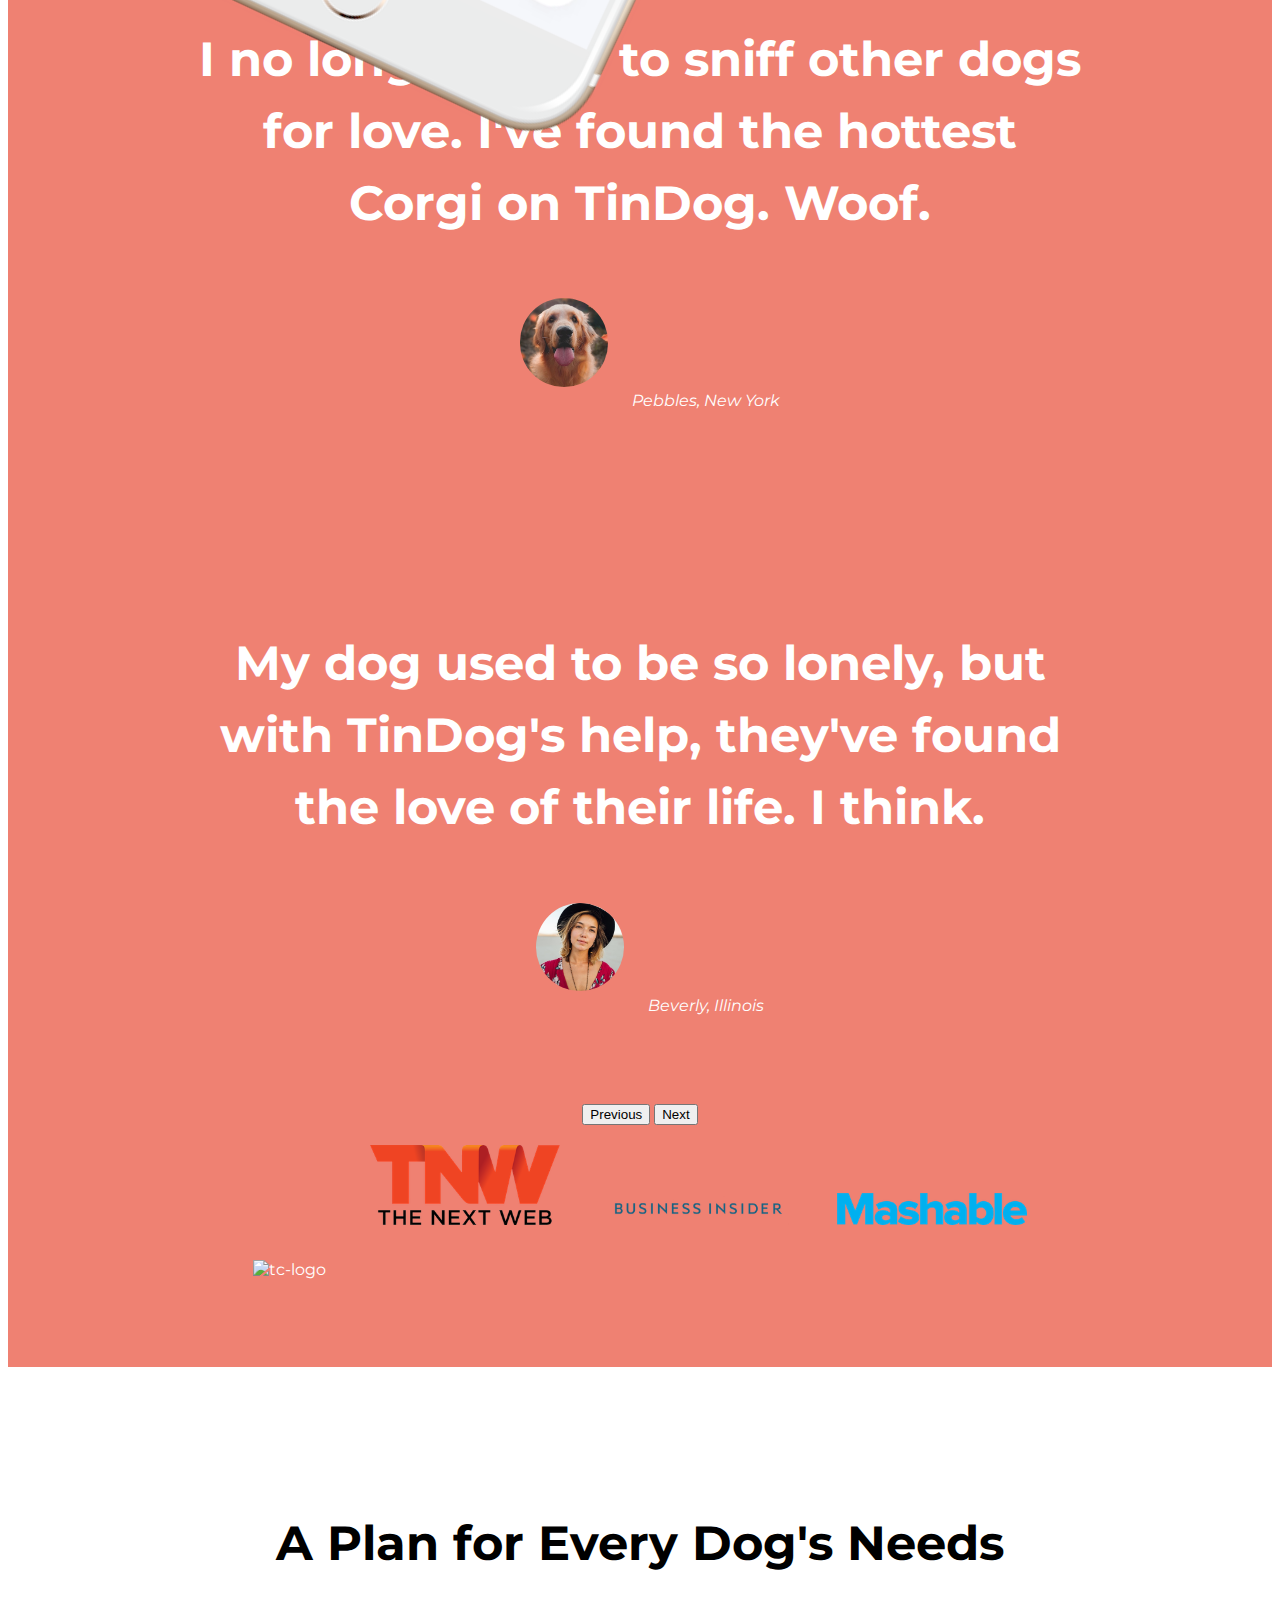
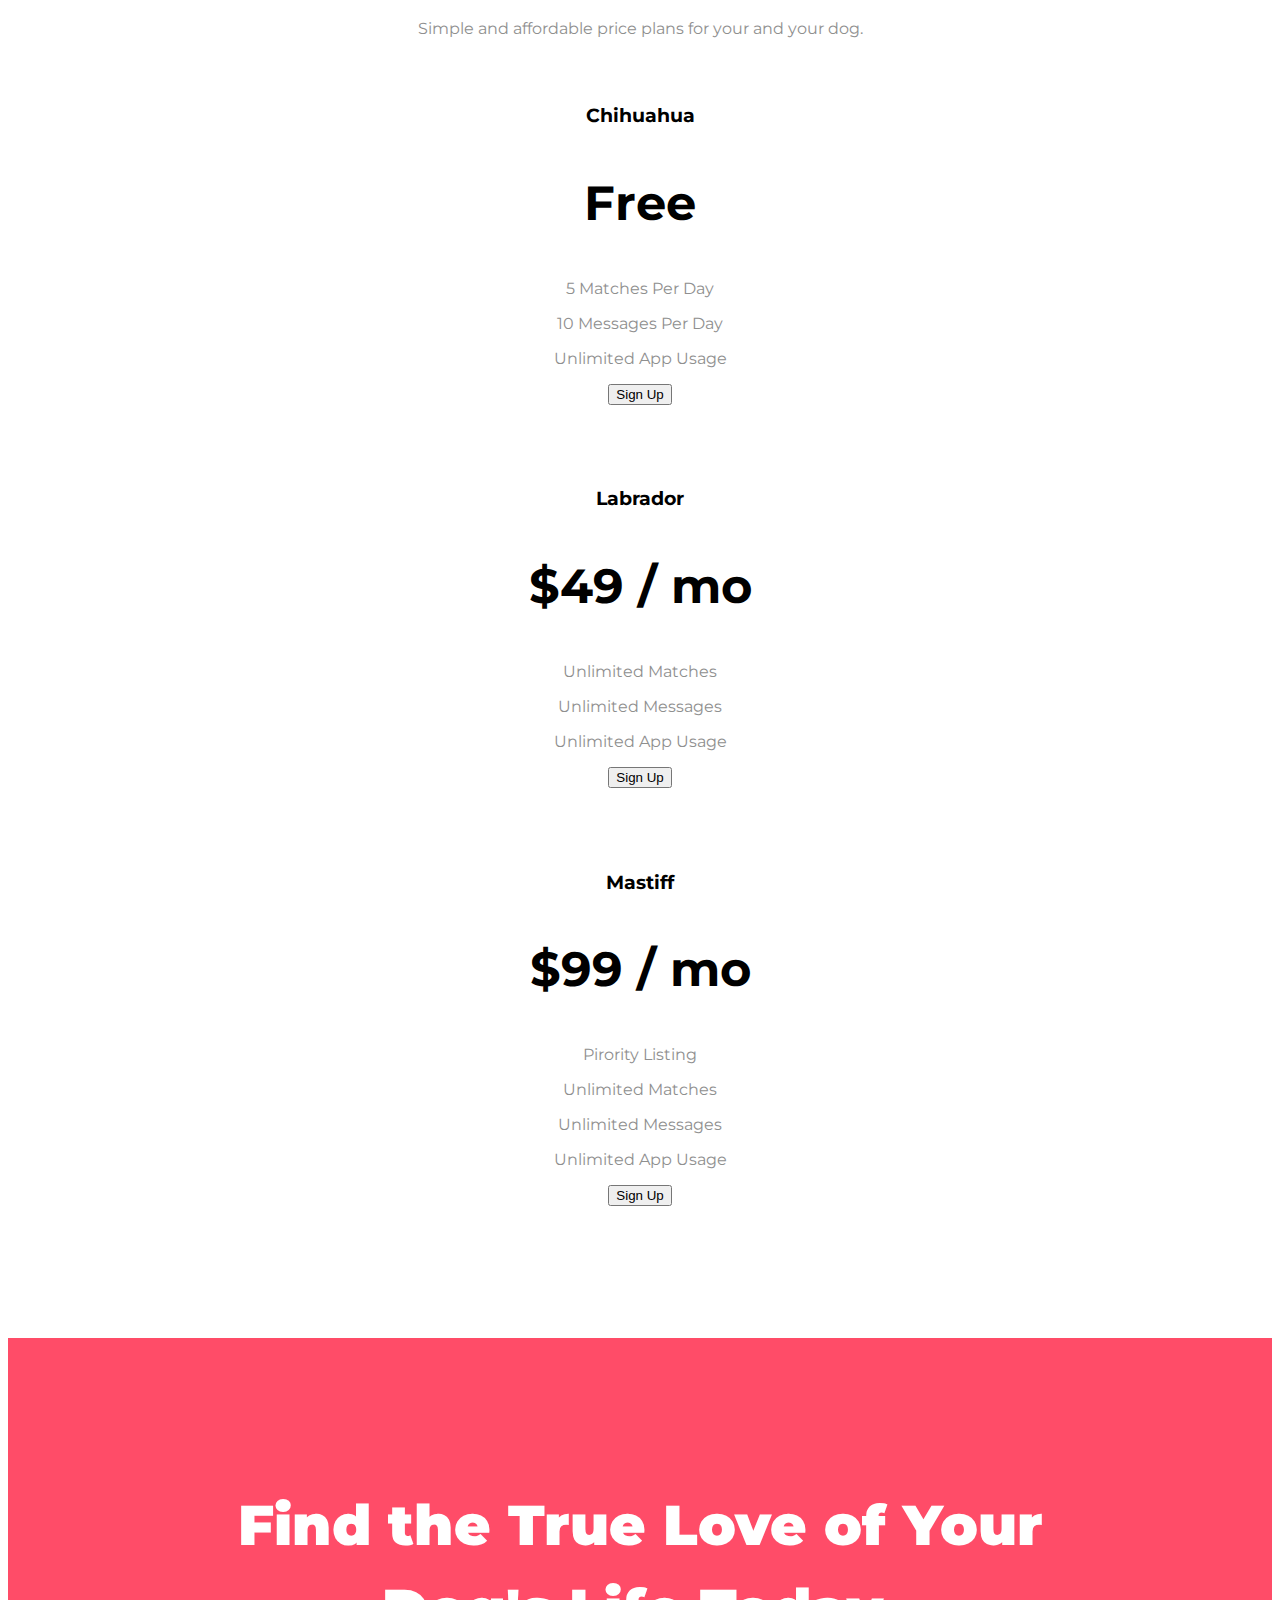
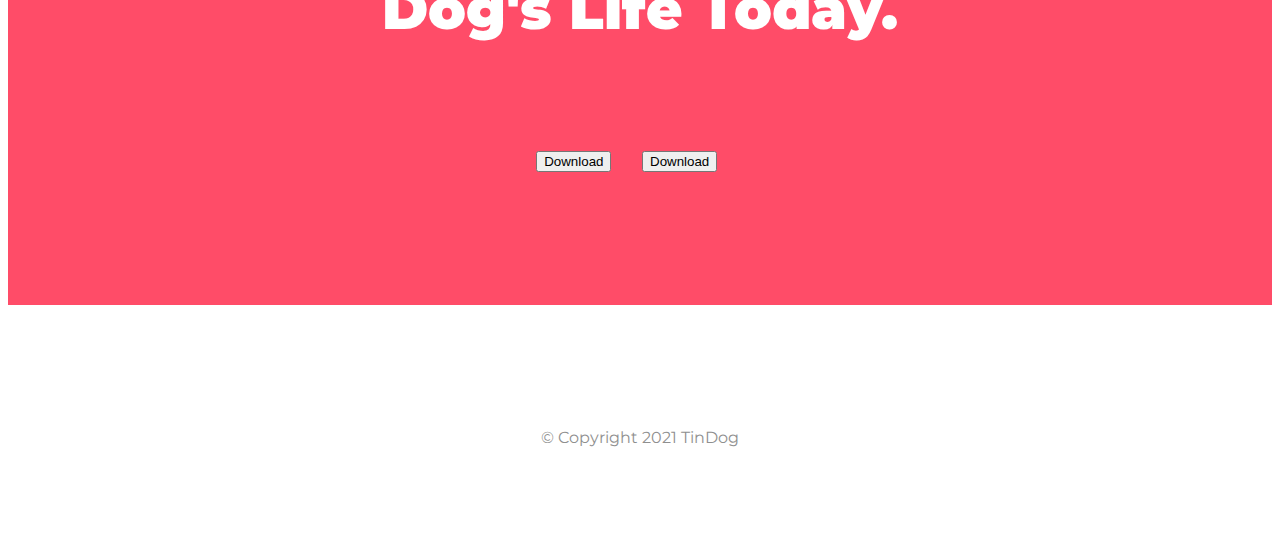
==== commit 1812794a: "Update index.html" ====
--- a/index.html
+++ b/index.html
@@ -218,11 +218,11 @@
       <i class="social-icon fab fa-instagram"></i>
       <i class="social-icon fas fa-envelope"></i>
 
-      <p class="copyright">© Copyright 2018 TinDog</p>
+      <p class="copyright">© Copyright 2021 TinDog</p>
     </div>
   </footer>
 
 
 </body>
 
-</html>+</html>
